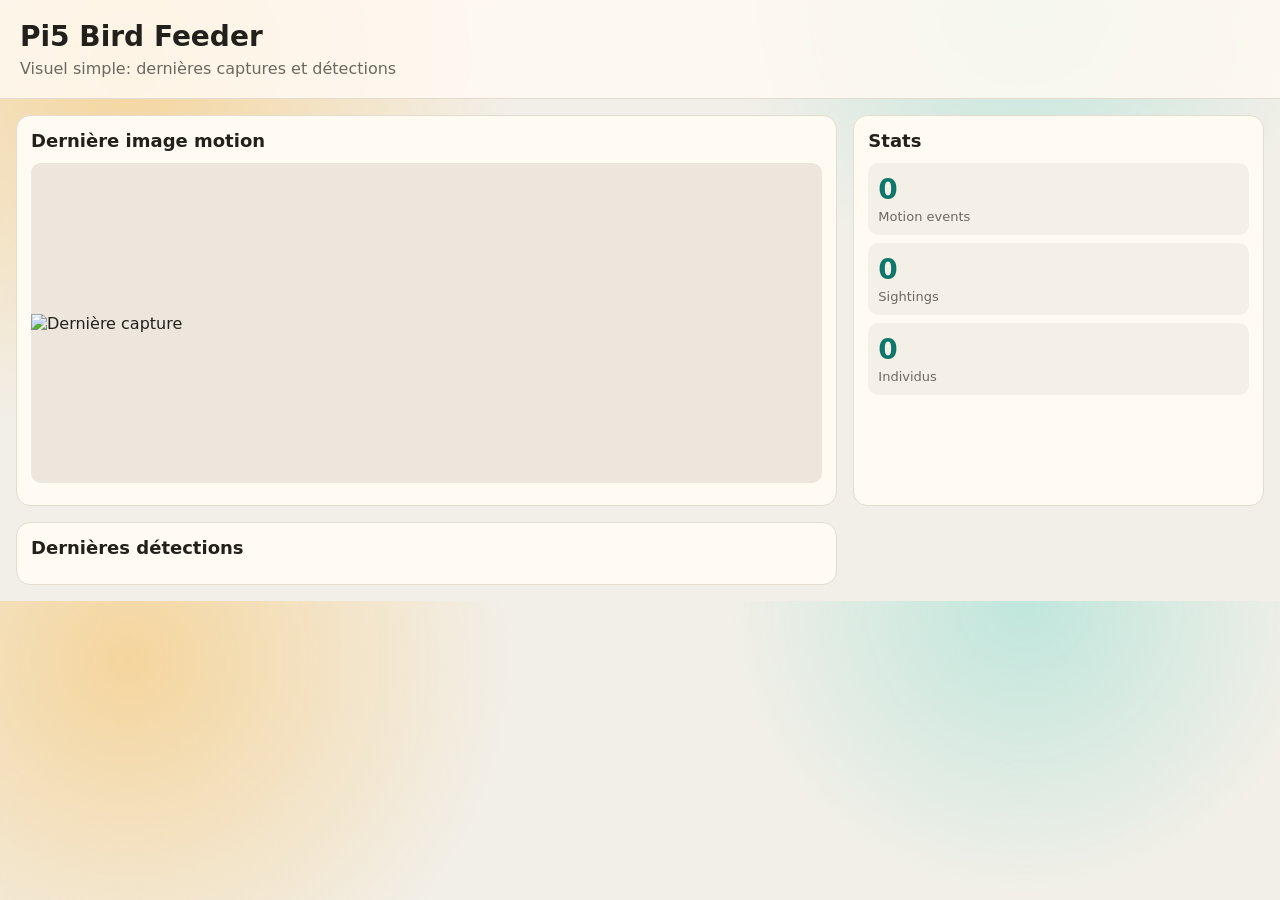
==== web/index.html @ 98a4c5a1 "feat: add simple web server and visual dashboard - Add Flask API for health, stats, latest capture a" ====
<!doctype html>
<html lang="fr">
  <head>
    <meta charset="utf-8" />
    <meta name="viewport" content="width=device-width,initial-scale=1" />
    <title>Pi5 Bird Feeder - Live</title>
    <link rel="stylesheet" href="/web/style.css" />
  </head>
  <body>
    <header class="topbar">
      <h1>Pi5 Bird Feeder</h1>
      <p>Visuel simple: dernières captures et détections</p>
    </header>

    <main class="layout">
      <section class="panel">
        <h2>Dernière image motion</h2>
        <div class="latest-wrap">
          <img id="latest-image" alt="Dernière capture" />
        </div>
        <div id="latest-meta" class="meta"></div>
      </section>

      <section class="panel stats">
        <h2>Stats</h2>
        <div class="stat-grid">
          <article><span id="stat-motion">0</span><label>Motion events</label></article>
          <article><span id="stat-sightings">0</span><label>Sightings</label></article>
          <article><span id="stat-individuals">0</span><label>Individus</label></article>
        </div>
      </section>

      <section class="panel">
        <h2>Dernières détections</h2>
        <div id="sightings" class="sightings"></div>
      </section>
    </main>

    <script src="/web/app.js"></script>
  </body>
</html>
---- web/style.css ----
:root {
  --bg: #f2efe8;
  --panel: #fffaf2;
  --ink: #21201b;
  --accent: #0f766e;
  --muted: #6b695f;
  --line: #e4dccf;
}

* { box-sizing: border-box; }
body {
  margin: 0;
  font-family: "IBM Plex Sans", "DejaVu Sans", sans-serif;
  color: var(--ink);
  background:
    radial-gradient(circle at 10% 10%, #f5d59d 0, transparent 30%),
    radial-gradient(circle at 80% 0%, #bfe6dc 0, transparent 25%),
    var(--bg);
}

.topbar {
  padding: 20px;
  border-bottom: 1px solid var(--line);
  background: rgba(255, 250, 242, 0.85);
  backdrop-filter: blur(4px);
}
.topbar h1 { margin: 0; font-size: 28px; }
.topbar p { margin: 6px 0 0; color: var(--muted); }

.layout {
  display: grid;
  gap: 16px;
  padding: 16px;
  grid-template-columns: 2fr 1fr;
}
.panel {
  background: var(--panel);
  border: 1px solid var(--line);
  border-radius: 14px;
  padding: 14px;
}
.panel h2 { margin: 0 0 12px; font-size: 18px; }

.latest-wrap {
  min-height: 320px;
  background: #ece6dc;
  border-radius: 10px;
  display: grid;
  place-items: center;
  overflow: hidden;
}
#latest-image {
  width: 100%;
  max-height: 520px;
  object-fit: contain;
}
.meta {
  margin-top: 8px;
  color: var(--muted);
  font-size: 14px;
}

.stats .stat-grid {
  display: grid;
  gap: 8px;
}
.stats article {
  background: #f4f0e8;
  border-radius: 10px;
  padding: 10px;
}
.stats span {
  display: block;
  font-size: 28px;
  color: var(--accent);
  font-weight: 700;
}
.stats label { color: var(--muted); font-size: 13px; }

.sightings {
  display: grid;
  grid-template-columns: repeat(auto-fill, minmax(180px, 1fr));
  gap: 10px;
}
.card {
  border: 1px solid var(--line);
  border-radius: 10px;
  overflow: hidden;
  background: #fff;
}
.card img {
  width: 100%;
  height: 130px;
  object-fit: cover;
  display: block;
}
.card .info {
  padding: 8px;
  font-size: 12px;
  color: var(--muted);
}

@media (max-width: 900px) {
  .layout { grid-template-columns: 1fr; }
}
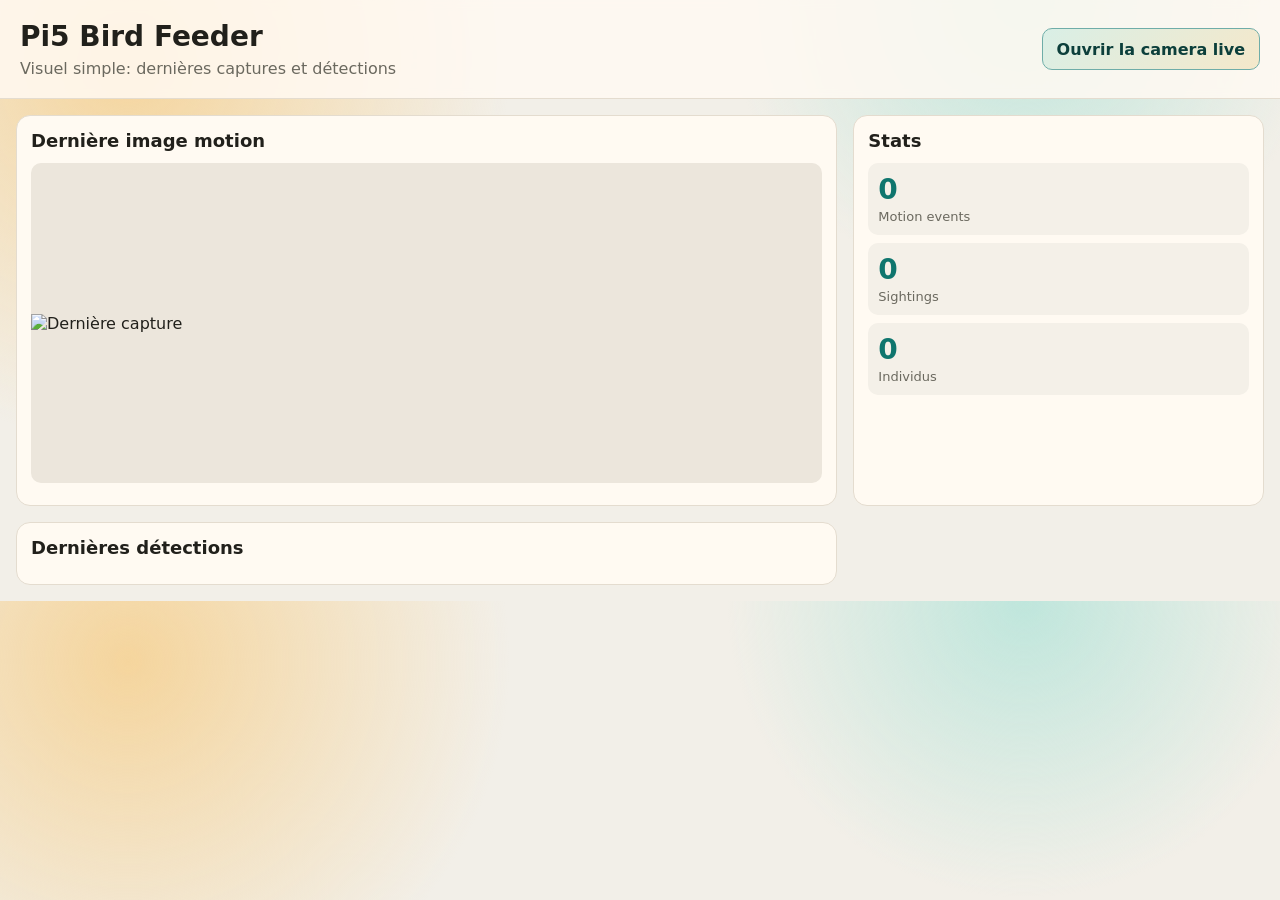
==== commit dad071fb: "feat: add live camera preview page and stream endpoint" ====
--- a/web/index.html
+++ b/web/index.html
@@ -8,8 +8,15 @@
   </head>
   <body>
     <header class="topbar">
-      <h1>Pi5 Bird Feeder</h1>
-      <p>Visuel simple: dernières captures et détections</p>
+      <div class="topbar-main">
+        <div>
+          <h1>Pi5 Bird Feeder</h1>
+          <p>Visuel simple: dernières captures et détections</p>
+        </div>
+        <a class="live-link" href="/camera/live" target="_blank" rel="noopener">
+          Ouvrir la camera live
+        </a>
+      </div>
     </header>
 
     <main class="layout">
--- a/web/style.css
+++ b/web/style.css
@@ -24,8 +24,34 @@
   background: rgba(255, 250, 242, 0.85);
   backdrop-filter: blur(4px);
 }
+.topbar-main {
+  display: flex;
+  align-items: center;
+  justify-content: space-between;
+  gap: 14px;
+}
 .topbar h1 { margin: 0; font-size: 28px; }
 .topbar p { margin: 6px 0 0; color: var(--muted); }
+
+.live-link {
+  display: inline-flex;
+  align-items: center;
+  justify-content: center;
+  min-height: 42px;
+  padding: 10px 14px;
+  border-radius: 10px;
+  border: 1px solid color-mix(in srgb, var(--accent) 60%, #ffffff);
+  background: linear-gradient(135deg, #d9efe6, #f5e8ca);
+  color: #0c3f3b;
+  text-decoration: none;
+  font-weight: 700;
+}
+.live-link:hover {
+  filter: brightness(0.98);
+}
+.back-link {
+  background: #f8f2e4;
+}
 
 .layout {
   display: grid;
@@ -102,4 +128,31 @@
 
 @media (max-width: 900px) {
   .layout { grid-template-columns: 1fr; }
+  .topbar-main {
+    align-items: flex-start;
+    flex-direction: column;
+  }
 }
+
+.live-layout {
+  grid-template-columns: 1fr;
+}
+
+.live-panel {
+  max-width: 1100px;
+  width: 100%;
+  margin: 0 auto;
+}
+
+.live-wrap {
+  background: #ece6dc;
+  border-radius: 10px;
+  overflow: hidden;
+  min-height: 300px;
+}
+
+#live-stream {
+  width: 100%;
+  display: block;
+  height: auto;
+}
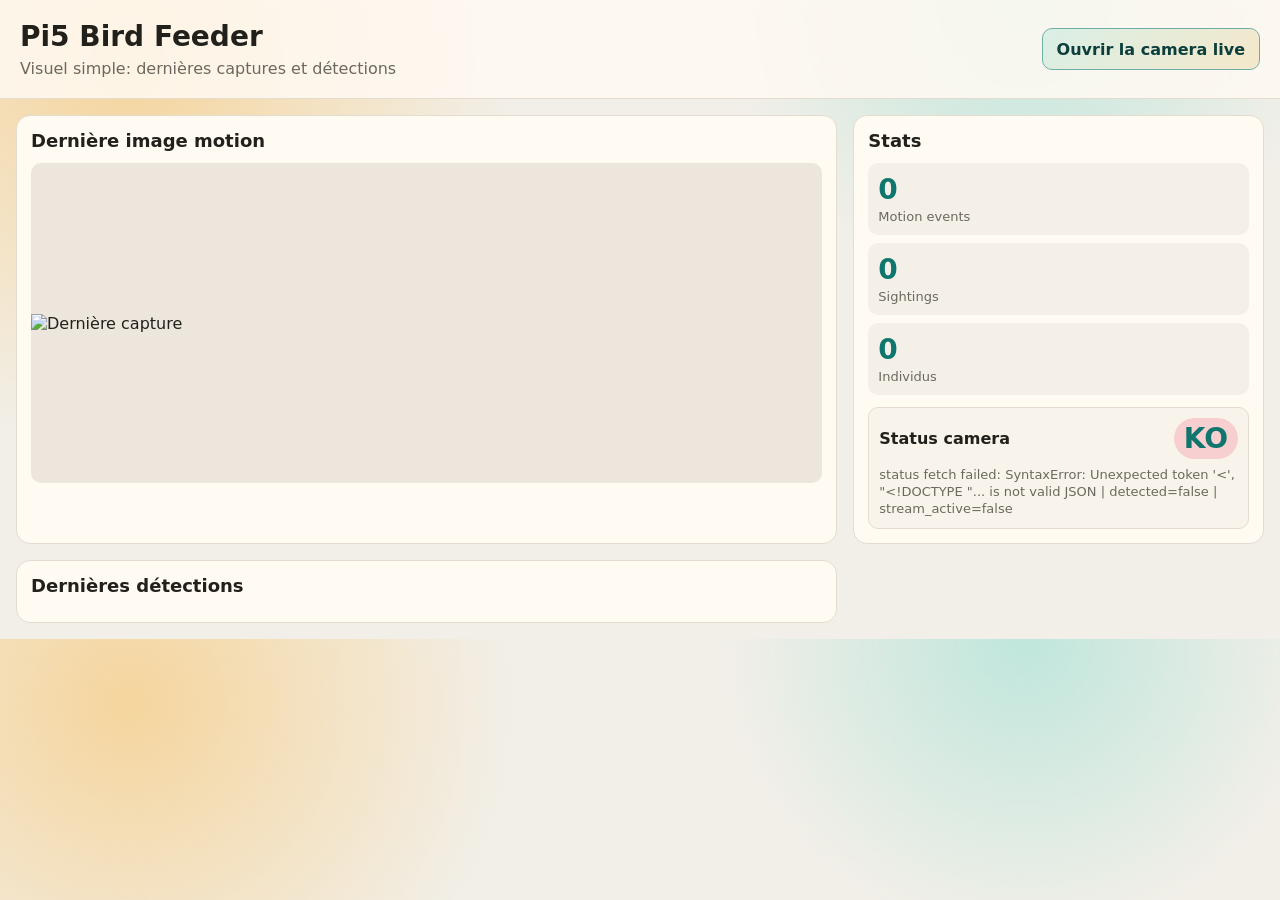
==== commit 4a734a8b: "feat: add camera status API and UI widgets" ====
--- a/web/index.html
+++ b/web/index.html
@@ -35,6 +35,13 @@
           <article><span id="stat-sightings">0</span><label>Sightings</label></article>
           <article><span id="stat-individuals">0</span><label>Individus</label></article>
         </div>
+        <div class="status-box">
+          <div class="status-head">
+            <strong>Status camera</strong>
+            <span id="camera-status-pill" class="status-pill status-warn">Checking...</span>
+          </div>
+          <div id="camera-status-text" class="status-text">Diagnostic en cours...</div>
+        </div>
       </section>
 
       <section class="panel">
--- a/web/style.css
+++ b/web/style.css
@@ -103,6 +103,54 @@
 }
 .stats label { color: var(--muted); font-size: 13px; }
 
+.status-box {
+  margin-top: 12px;
+  padding: 10px;
+  border-radius: 10px;
+  border: 1px solid var(--line);
+  background: #f8f4eb;
+}
+
+.status-head {
+  display: flex;
+  align-items: center;
+  justify-content: space-between;
+  gap: 8px;
+}
+
+.status-pill {
+  display: inline-flex;
+  align-items: center;
+  justify-content: center;
+  min-width: 56px;
+  padding: 4px 10px;
+  border-radius: 999px;
+  font-size: 12px;
+  font-weight: 700;
+}
+
+.status-ok {
+  background: #cdeede;
+  color: #0f5132;
+}
+
+.status-warn {
+  background: #fde8b8;
+  color: #7a4a00;
+}
+
+.status-bad {
+  background: #f8cfd0;
+  color: #6b1416;
+}
+
+.status-text {
+  margin-top: 8px;
+  color: var(--muted);
+  font-size: 13px;
+  line-height: 1.3;
+}
+
 .sightings {
   display: grid;
   grid-template-columns: repeat(auto-fill, minmax(180px, 1fr));
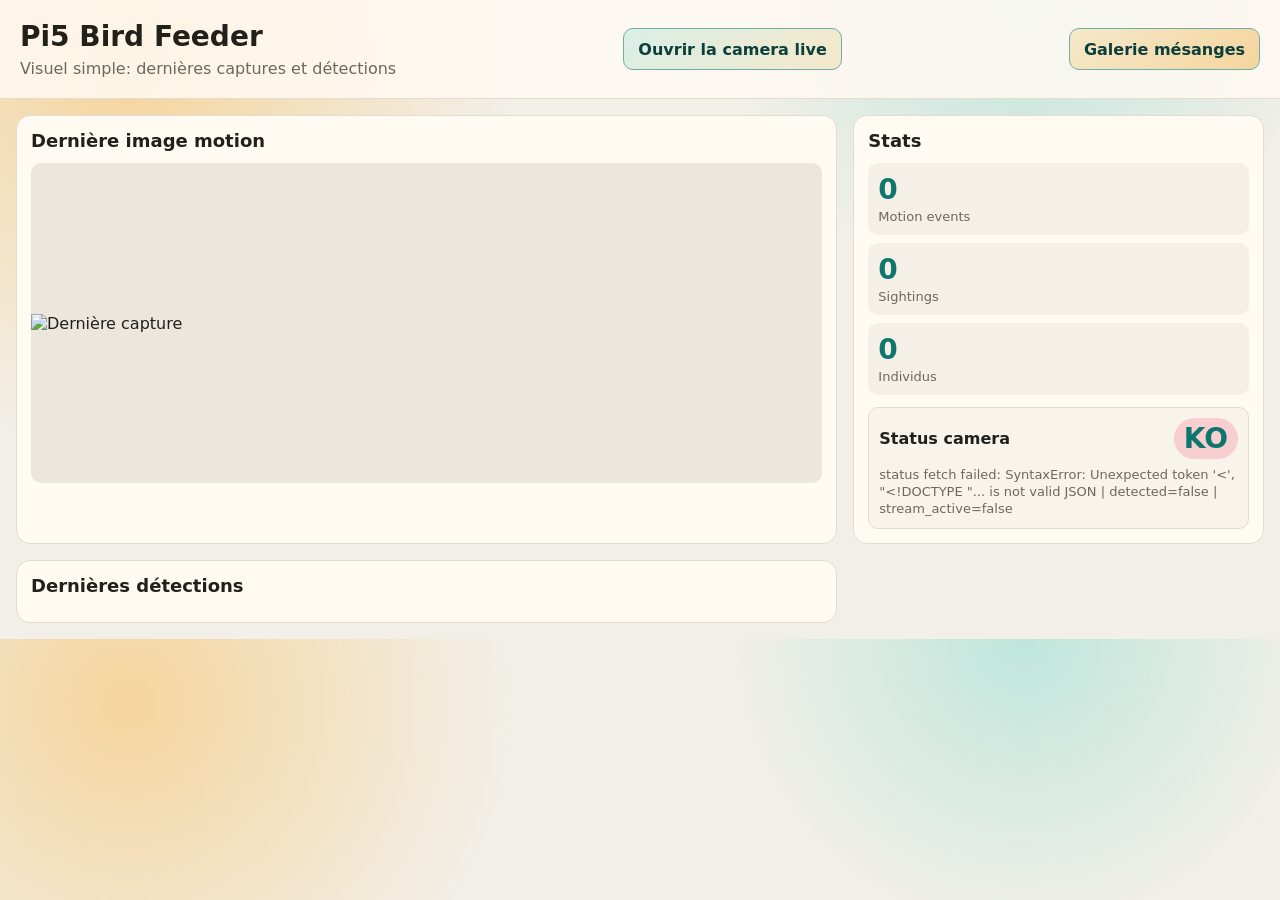
==== commit 19652929: "feat: mesange gallery, crop save, DB reset endpoint" ====
--- a/web/index.html
+++ b/web/index.html
@@ -15,6 +15,9 @@
         </div>
         <a class="live-link" href="/camera/live" target="_blank" rel="noopener">
           Ouvrir la camera live
+        </a>
+        <a class="live-link mesange-link" href="/mesange" target="_blank" rel="noopener">
+          Galerie mésanges
         </a>
       </div>
     </header>
--- a/web/style.css
+++ b/web/style.css
@@ -53,6 +53,102 @@
   background: #f8f2e4;
 }
 
+.mesange-link {
+  background: linear-gradient(135deg, #f5e8ca, #f5d59d);
+}
+
+.action-btn {
+  display: inline-flex;
+  align-items: center;
+  justify-content: center;
+  min-height: 42px;
+  padding: 10px 14px;
+  border-radius: 10px;
+  border: none;
+  font-weight: 700;
+  cursor: pointer;
+  font-size: 14px;
+}
+
+.danger-btn {
+  background: #f8cfd0;
+  color: #6b1416;
+  border: 1px solid #e8b0b2;
+}
+
+.danger-btn:hover {
+  filter: brightness(0.96);
+}
+
+.mesange-grid {
+  display: grid;
+  grid-template-columns: repeat(auto-fill, minmax(200px, 1fr));
+  gap: 14px;
+}
+
+.mesange-card {
+  border: 1px solid var(--line);
+  border-radius: 12px;
+  overflow: hidden;
+  background: #fff;
+  display: flex;
+  flex-direction: column;
+  transition: opacity 0.3s;
+}
+
+.mesange-card.fade-out {
+  opacity: 0;
+}
+
+.mesange-img-wrap {
+  background: #ece6dc;
+  aspect-ratio: 1;
+  overflow: hidden;
+}
+
+.mesange-img-wrap img {
+  width: 100%;
+  height: 100%;
+  object-fit: cover;
+  display: block;
+}
+
+.mesange-info {
+  padding: 8px 10px 4px;
+  font-size: 13px;
+  color: var(--muted);
+  flex: 1;
+}
+
+.mesange-info strong {
+  color: var(--accent);
+}
+
+.mesange-info .msg {
+  font-size: 11px;
+}
+
+.delete-btn {
+  margin: 6px 10px 10px;
+  background: #f8cfd0;
+  color: #6b1416;
+  border: 1px solid #e8b0b2;
+  border-radius: 8px;
+  padding: 6px 10px;
+  cursor: pointer;
+  font-size: 13px;
+  font-weight: 600;
+}
+
+.delete-btn:hover {
+  filter: brightness(0.96);
+}
+
+.delete-btn:disabled {
+  opacity: 0.5;
+  cursor: default;
+}
+
 .layout {
   display: grid;
   gap: 16px;
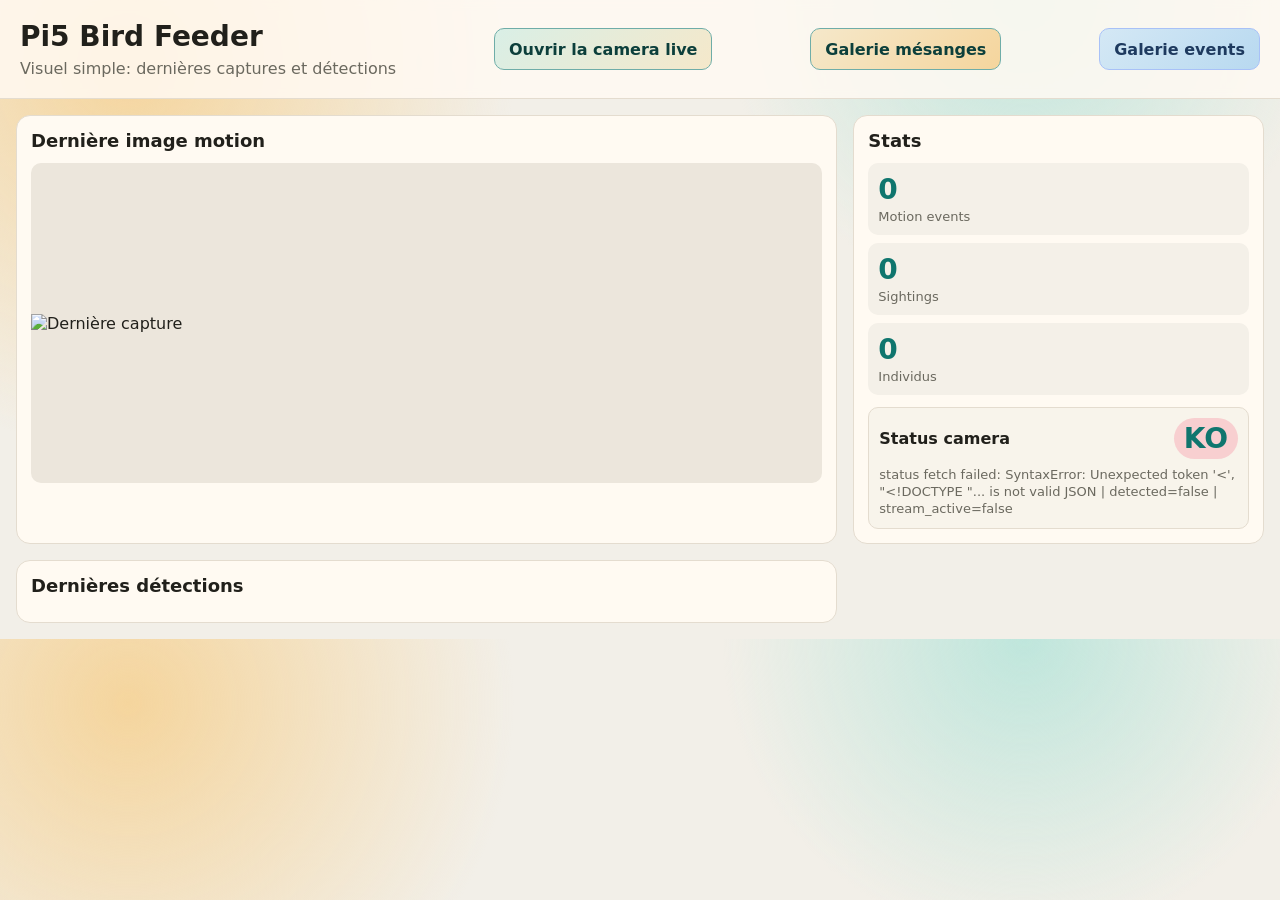
==== commit da48af74: "feat: add events gallery with selection and delete" ====
--- a/web/index.html
+++ b/web/index.html
@@ -18,6 +18,9 @@
         </a>
         <a class="live-link mesange-link" href="/mesange" target="_blank" rel="noopener">
           Galerie mésanges
+        </a>
+        <a class="live-link events-link" href="/events" target="_blank" rel="noopener">
+          Galerie events
         </a>
       </div>
     </header>
--- a/web/style.css
+++ b/web/style.css
@@ -55,6 +55,12 @@
 
 .mesange-link {
   background: linear-gradient(135deg, #f5e8ca, #f5d59d);
+}
+
+.events-link {
+  background: linear-gradient(135deg, #d4e8f5, #b8d9f0);
+  border-color: color-mix(in srgb, #2563eb 40%, #ffffff);
+  color: #1e3a5f;
 }
 
 .action-btn {
@@ -149,6 +155,65 @@
   cursor: default;
 }
 
+/* ---- Event gallery selection ---- */
+.event-card .event-select {
+  cursor: pointer;
+  user-select: none;
+}
+
+.event-card.selected {
+  outline: 3px solid var(--accent);
+  outline-offset: 2px;
+}
+
+.badge-bird {
+  display: inline-block;
+  background: #cdeede;
+  color: #0f5132;
+  border-radius: 6px;
+  padding: 1px 6px;
+  font-size: 12px;
+  font-weight: 700;
+}
+
+.badge-none {
+  color: var(--muted);
+  font-size: 12px;
+}
+
+.no-img {
+  display: flex;
+  align-items: center;
+  justify-content: center;
+  height: 100%;
+  color: var(--muted);
+  font-size: 13px;
+}
+
+/* ---- Pagination ---- */
+.pagination {
+  display: flex;
+  flex-wrap: wrap;
+  gap: 6px;
+  margin-top: 16px;
+}
+
+.page-btn {
+  min-width: 36px;
+  height: 36px;
+  border-radius: 8px;
+  border: 1px solid var(--line);
+  background: var(--panel);
+  cursor: pointer;
+  font-size: 14px;
+}
+
+.page-btn-active {
+  background: var(--accent);
+  color: #fff;
+  border-color: var(--accent);
+}
+
 .layout {
   display: grid;
   gap: 16px;
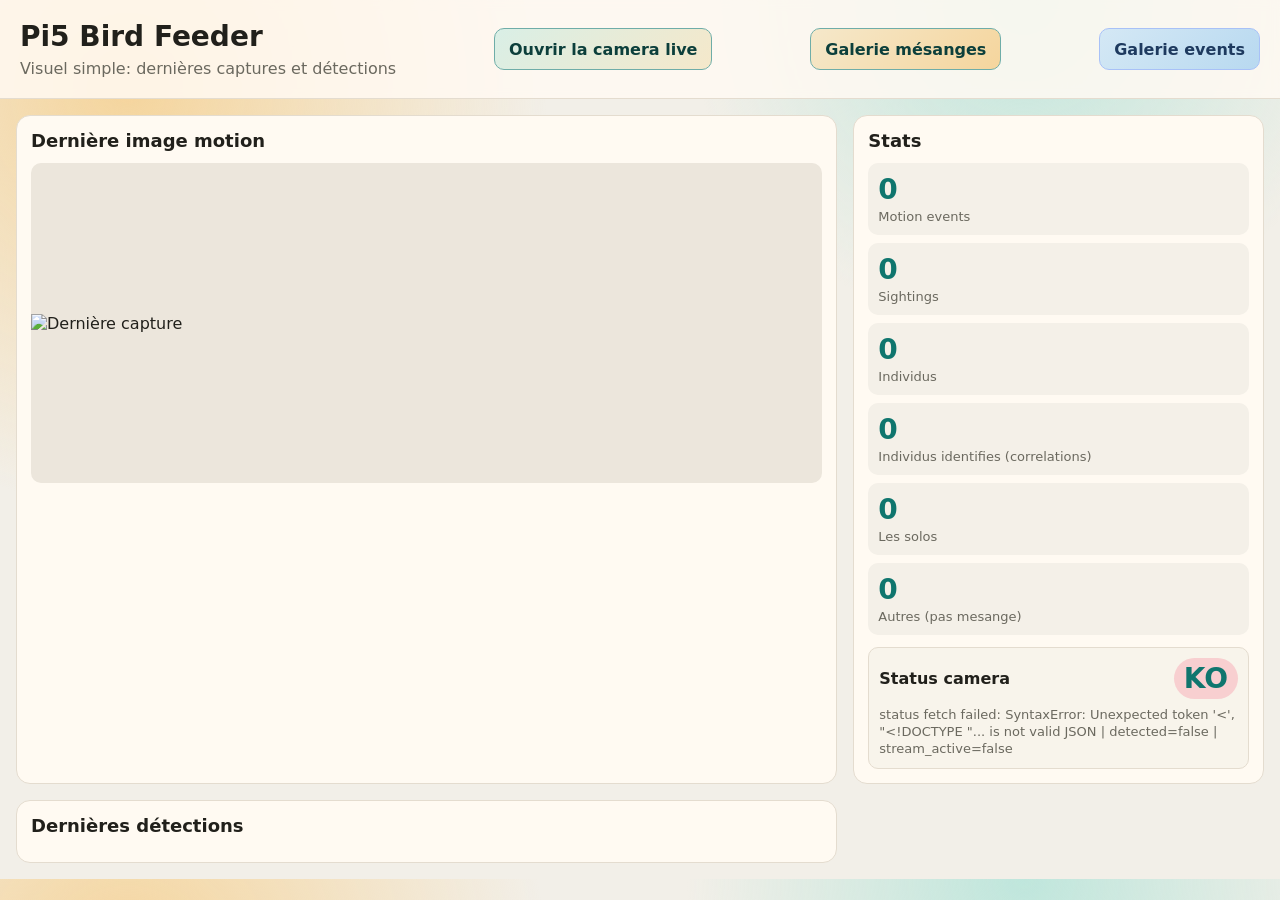
==== commit 3ed39072: "feat: add dashboard categories identified, solo and other" ====
--- a/web/index.html
+++ b/web/index.html
@@ -40,6 +40,9 @@
           <article><span id="stat-motion">0</span><label>Motion events</label></article>
           <article><span id="stat-sightings">0</span><label>Sightings</label></article>
           <article><span id="stat-individuals">0</span><label>Individus</label></article>
+          <article><span id="stat-identified">0</span><label>Individus identifies (correlations)</label></article>
+          <article><span id="stat-solo">0</span><label>Les solos</label></article>
+          <article><span id="stat-other">0</span><label>Autres (pas mesange)</label></article>
         </div>
         <div class="status-box">
           <div class="status-head">
--- a/web/style.css
+++ b/web/style.css
@@ -76,6 +76,35 @@
   font-size: 14px;
 }
 
+.focus-controls {
+  display: flex;
+  flex-wrap: wrap;
+  align-items: center;
+  gap: 8px;
+  margin-bottom: 10px;
+}
+
+.focus-controls .action-btn {
+  border: 1px solid var(--line);
+  background: #f8f2e4;
+  color: #3b3a34;
+}
+
+.focus-controls .action-btn:disabled {
+  opacity: 0.55;
+  cursor: default;
+}
+
+.focus-label {
+  padding: 6px 10px;
+  border-radius: 8px;
+  background: #edf7f3;
+  color: #0f5132;
+  border: 1px solid #cdeede;
+  font-size: 13px;
+  font-weight: 600;
+}
+
 .danger-btn {
   background: #f8cfd0;
   color: #6b1416;
@@ -110,6 +139,7 @@
   background: #ece6dc;
   aspect-ratio: 1;
   overflow: hidden;
+  position: relative;
 }
 
 .mesange-img-wrap img {
@@ -117,6 +147,24 @@
   height: 100%;
   object-fit: cover;
   display: block;
+}
+
+.img-full-btn {
+  position: absolute;
+  right: 10px;
+  bottom: 10px;
+  border: 1px solid #c7d4e5;
+  background: rgba(244, 250, 255, 0.95);
+  color: #1e3a5f;
+  border-radius: 8px;
+  padding: 5px 10px;
+  font-size: 12px;
+  font-weight: 700;
+  cursor: pointer;
+}
+
+.img-full-btn:hover {
+  filter: brightness(0.96);
 }
 
 .mesange-info {
@@ -190,6 +238,38 @@
   font-size: 13px;
 }
 
+.event-clip-wrap {
+  border-top: 1px solid var(--line);
+  padding: 8px;
+  background: #faf6ef;
+  position: relative;
+}
+
+.event-clip {
+  width: 100%;
+  border-radius: 8px;
+  border: 1px solid var(--line);
+  display: block;
+}
+
+.clip-full-btn {
+  position: absolute;
+  right: 14px;
+  bottom: 14px;
+  border: 1px solid #c7d4e5;
+  background: rgba(244, 250, 255, 0.95);
+  color: #1e3a5f;
+  border-radius: 8px;
+  padding: 5px 10px;
+  font-size: 12px;
+  font-weight: 700;
+  cursor: pointer;
+}
+
+.clip-full-btn:hover {
+  filter: brightness(0.96);
+}
+
 /* ---- Pagination ---- */
 .pagination {
   display: flex;
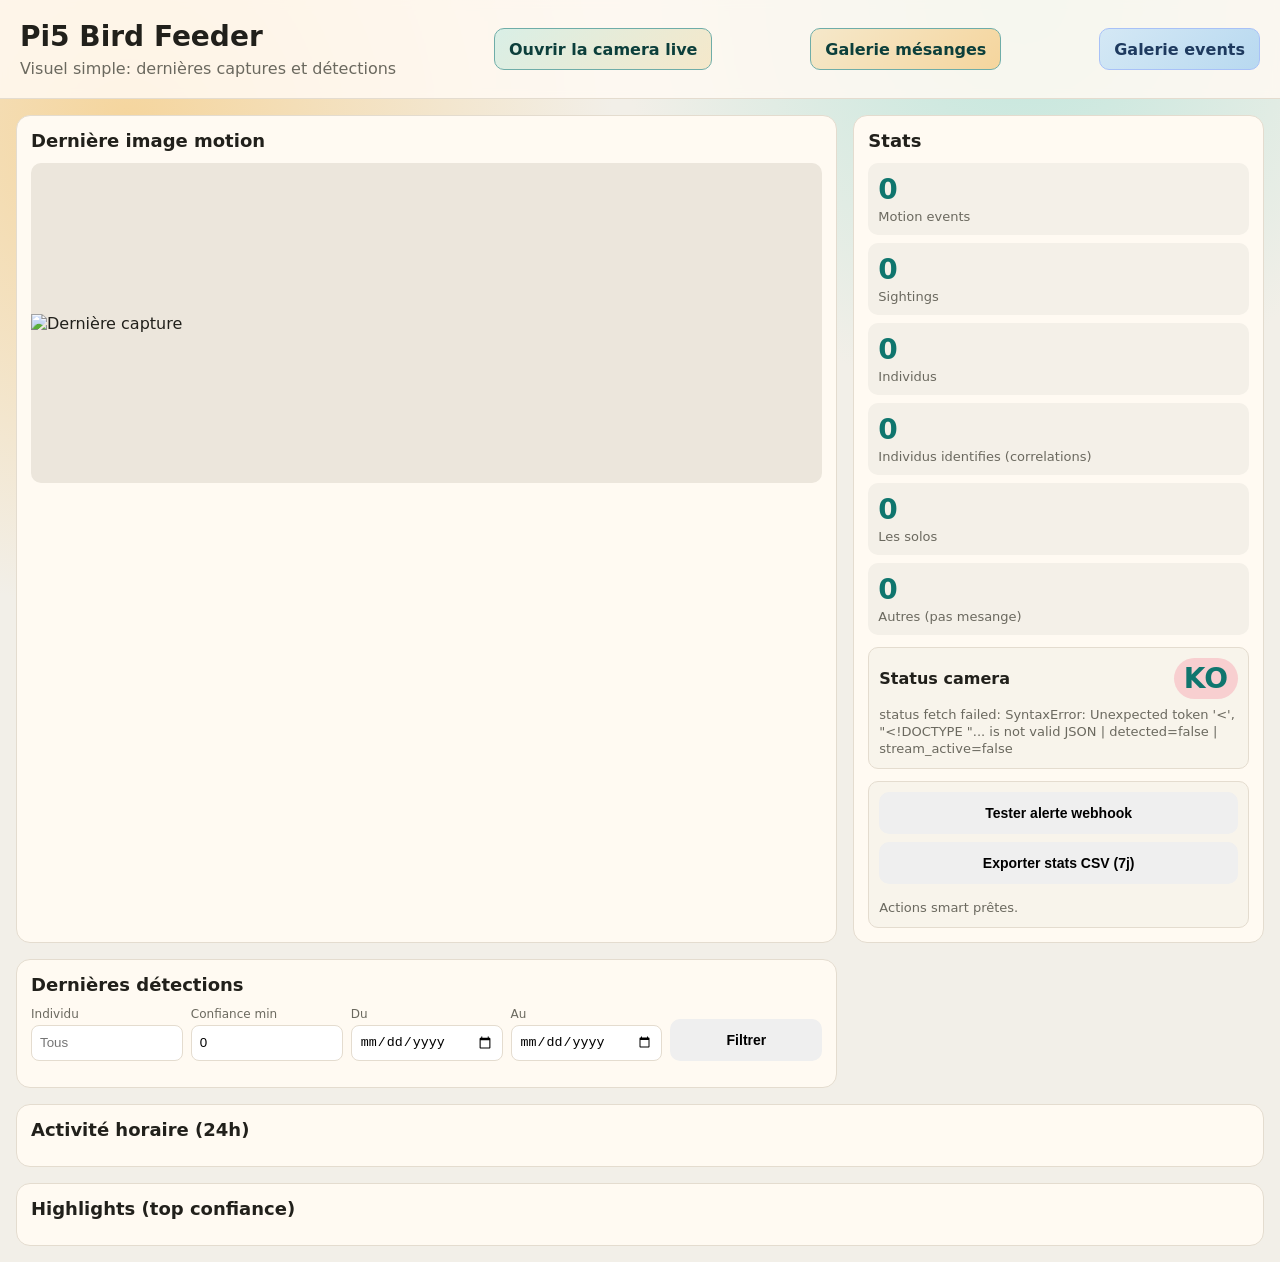
==== commit 3ead963e: "Release v0.1.0 baseline" ====
--- a/web/index.html
+++ b/web/index.html
@@ -51,11 +51,45 @@
           </div>
           <div id="camera-status-text" class="status-text">Diagnostic en cours...</div>
         </div>
+        <div class="status-box action-stack">
+          <button id="btn-test-alert" class="action-btn">Tester alerte webhook</button>
+          <button id="btn-export" class="action-btn">Exporter stats CSV (7j)</button>
+          <div id="action-feedback" class="status-text">Actions smart prêtes.</div>
+        </div>
       </section>
 
       <section class="panel">
         <h2>Dernières détections</h2>
+        <div class="filters-row">
+          <label>
+            Individu
+            <input id="filter-individual" type="number" min="1" placeholder="Tous" />
+          </label>
+          <label>
+            Confiance min
+            <input id="filter-confidence" type="number" min="0" max="1" step="0.01" value="0" />
+          </label>
+          <label>
+            Du
+            <input id="filter-from" type="date" />
+          </label>
+          <label>
+            Au
+            <input id="filter-to" type="date" />
+          </label>
+          <button id="btn-apply-filters" class="action-btn">Filtrer</button>
+        </div>
         <div id="sightings" class="sightings"></div>
+      </section>
+
+      <section class="panel panel-wide">
+        <h2>Activité horaire (24h)</h2>
+        <div id="timeline" class="timeline"></div>
+      </section>
+
+      <section class="panel panel-wide">
+        <h2>Highlights (top confiance)</h2>
+        <div id="highlights" class="sightings"></div>
       </section>
     </main>
 
--- a/web/style.css
+++ b/web/style.css
@@ -300,6 +300,11 @@
   padding: 16px;
   grid-template-columns: 2fr 1fr;
 }
+
+.panel-wide {
+  grid-column: 1 / -1;
+}
+
 .panel {
   background: var(--panel);
   border: 1px solid var(--line);
@@ -397,6 +402,68 @@
   grid-template-columns: repeat(auto-fill, minmax(180px, 1fr));
   gap: 10px;
 }
+
+.filters-row {
+  display: grid;
+  grid-template-columns: repeat(auto-fit, minmax(120px, 1fr));
+  gap: 8px;
+  margin-bottom: 12px;
+  align-items: end;
+}
+
+.filters-row label {
+  display: flex;
+  flex-direction: column;
+  gap: 4px;
+  color: var(--muted);
+  font-size: 12px;
+}
+
+.filters-row input {
+  height: 36px;
+  border: 1px solid var(--line);
+  border-radius: 8px;
+  padding: 0 8px;
+  background: #fff;
+}
+
+.action-stack {
+  display: grid;
+  gap: 8px;
+}
+
+.timeline {
+  display: grid;
+  gap: 8px;
+}
+
+.timeline-row {
+  display: grid;
+  grid-template-columns: 52px 1fr 108px;
+  align-items: center;
+  gap: 8px;
+}
+
+.timeline-label,
+.timeline-values {
+  font-size: 12px;
+  color: var(--muted);
+}
+
+.timeline-track {
+  width: 100%;
+  height: 12px;
+  border-radius: 999px;
+  background: #ece6dc;
+  border: 1px solid var(--line);
+  overflow: hidden;
+}
+
+.timeline-bar {
+  height: 100%;
+  background: linear-gradient(90deg, #d7c48f, #0f766e);
+}
+
 .card {
   border: 1px solid var(--line);
   border-radius: 10px;
@@ -421,6 +488,9 @@
     align-items: flex-start;
     flex-direction: column;
   }
+  .timeline-row {
+    grid-template-columns: 46px 1fr 94px;
+  }
 }
 
 .live-layout {
